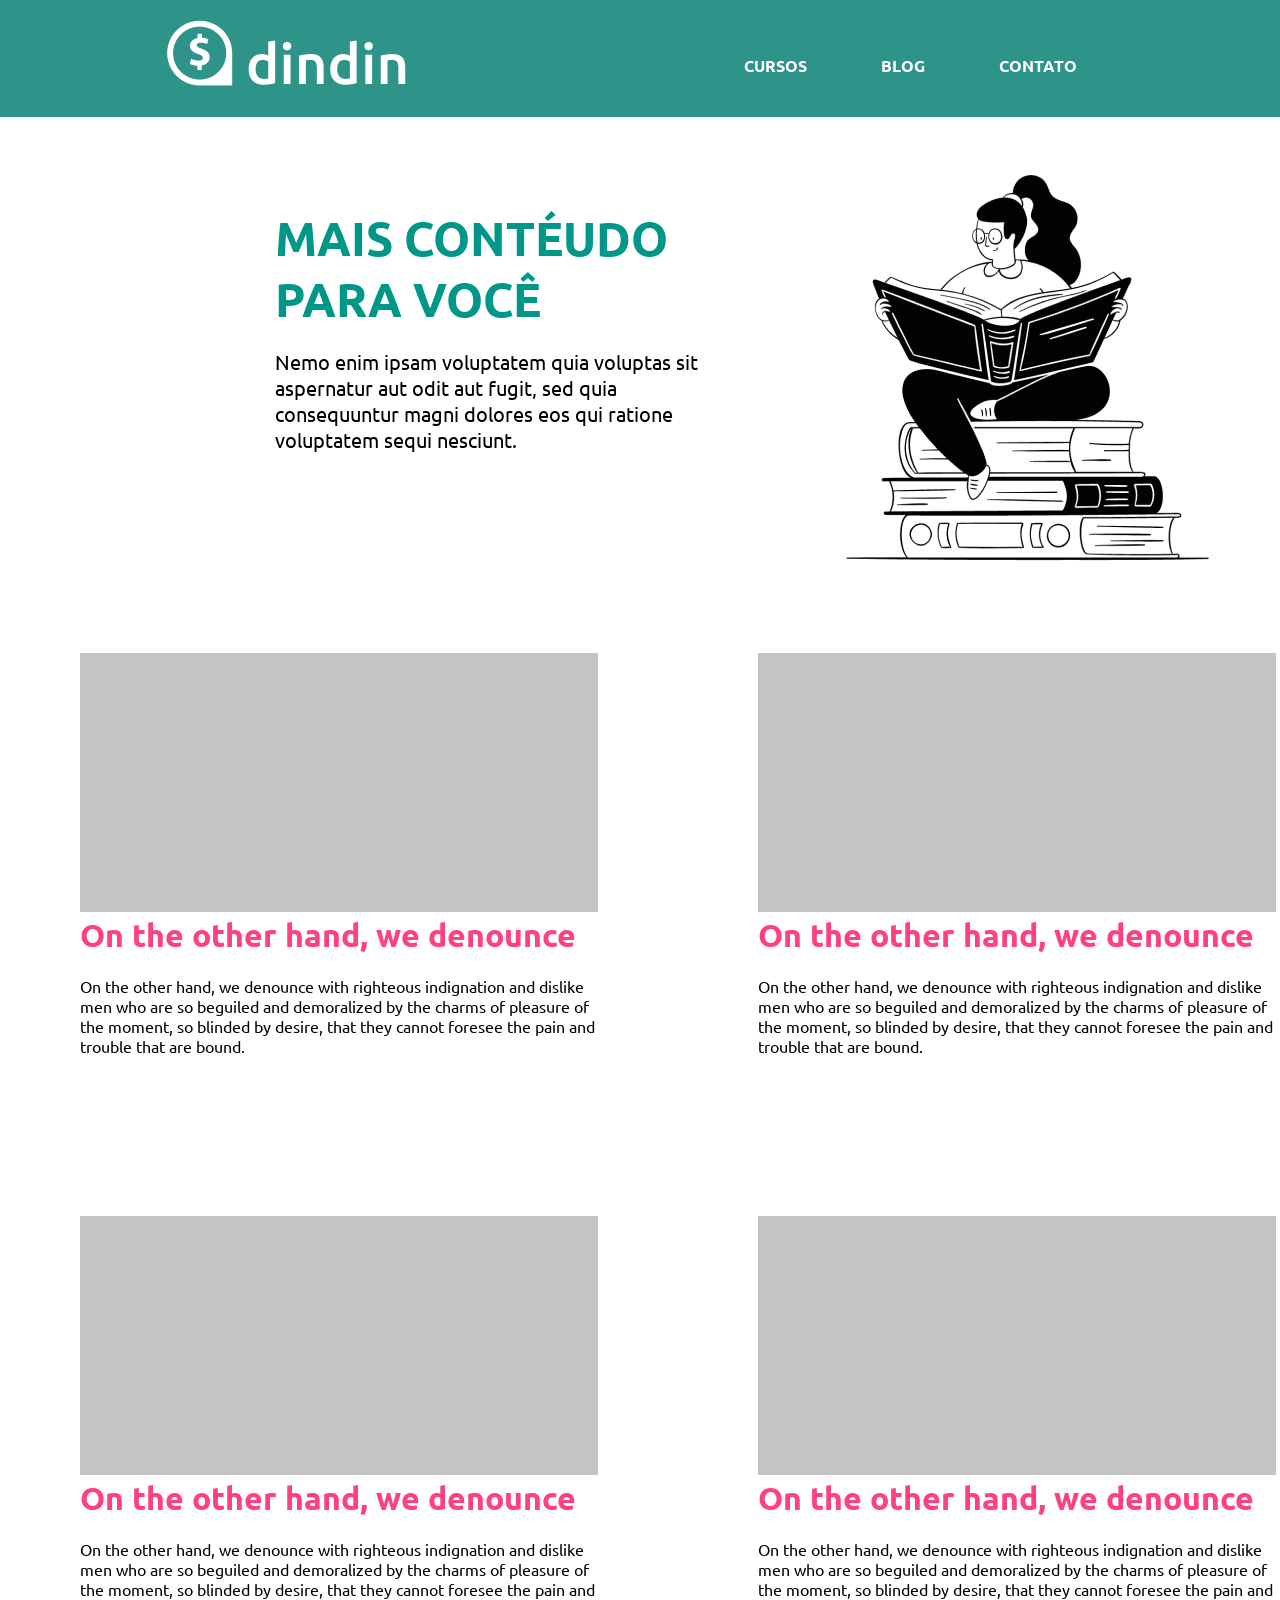
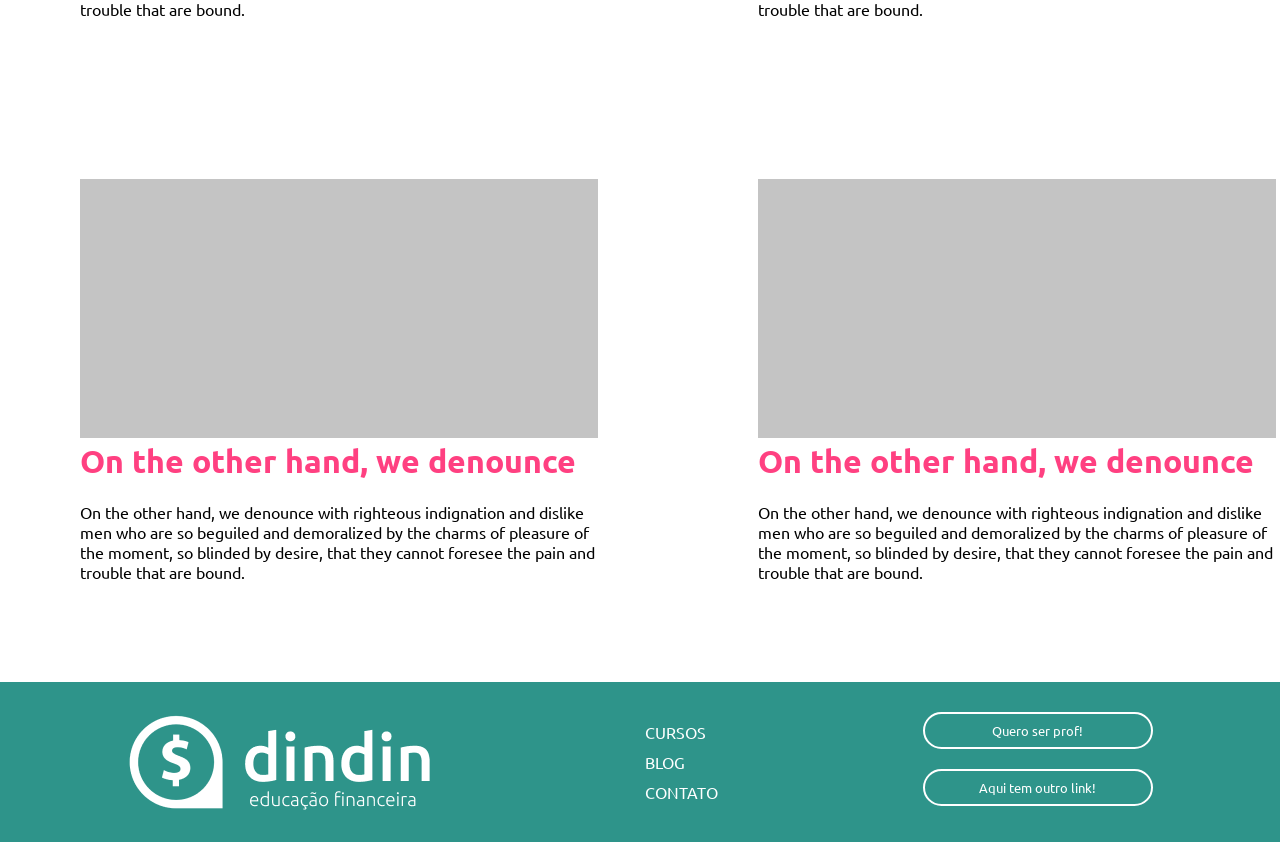
==== blog.html @ d367fa9c "Atualização imagens" ====
<!DOCTYPE html>
<html lang="en">
<head>
    <meta charset="UTF-8">
    <meta http-equiv="X-UA-Compatible" content="IE=edge">
    <meta name="viewport" content="width=device-width, initial-scale=1.0">
    <link rel="stylesheet" href="blog.css">
    <link href="https://fonts.googleapis.com/css2?family=Ubuntu:ital,wght@0,300;0,400;0,500;0,700;1,300;1,400;1,700&display=swap" rel="stylesheet"> 
    
    <title>Página do Blog</title>
</head>
<body>

    <header>
        <div class imagem>
        <a href="cabecalho.html" id="logobanner"><img src="imagens/logo-header.png " alt=" Logo da header " title=" Logo da header " /></a>
        </div>

        <div>
        <ul class=" lista ">
            <a href=" cursos.html ">
                <li>CURSOS</li>
            </a>
            <a href=" blog.html ">
                <li>BLOG</li>
            </a>
            <a href=" contato.html ">
                <li>CONTATO</li>
            </a>
        </ul>
        </div>
    </header>
<br>
    <main>
        <div class="parte1"> 
            
        <h1>MAIS CONTÉUDO PARA VOCÊ</h1> 
        <br>
        <div>
        <p> Nemo enim ipsam voluptatem quia voluptas sit aspernatur 
            aut odit aut fugit, sed quia consequuntur magni dolores 
            eos qui ratione voluptatem sequi nesciunt.</p>
           
        </div>
        
        <div>
            <img class="ilustrablog" src="imagens/ilustra-blog.png" />
        </div>
        </div>
    <br>
    <main>       
    <div class="flex">
    
    <div>
        <img src="imagens/Rectangle 21.png">
        <h1>On the other hand, we denounce</h1>
        <br>
        <p> On the other hand, we denounce with righteous indignation and dislike men who are so beguiled and demoralized by the charms of pleasure of the moment, so blinded by desire, that they cannot foresee the pain and trouble that are bound.</p>
    </div>

    <div>
        <img src="imagens/Rectangle 21.png">
        <h1>On the other hand, we denounce</h1>
        <br>
        <p> On the other hand, we denounce with righteous indignation and dislike men who are so beguiled and demoralized by the charms of pleasure of the moment, so blinded by desire, that they cannot foresee the pain and trouble that are bound.</p>
    </div>
    </div>
    </main>

    <main>
    <div class="flex2">
   
    <div>
        <img src="imagens/Rectangle 21.png">
        <h1>On the other hand, we denounce</h1>
        <br>
        <p> On the other hand, we denounce with righteous indignation and dislike men who are so beguiled and demoralized by the charms of pleasure of the moment, so blinded by desire, that they cannot foresee the pain and trouble that are bound.</p>
    </div>
    
    <div>
        <img src="imagens/Rectangle 21.png">
        <h1>On the other hand, we denounce</h1>
        <br>
        <p> On the other hand, we denounce with righteous indignation and dislike men who are so beguiled and demoralized by the charms of pleasure of the moment, so blinded by desire, that they cannot foresee the pain and trouble that are bound.</p>
    </div>
    </div>
    </main>

    <main>
    <div class="flex3">
    
    <div>
        <img src="imagens/Rectangle 21.png">
        <h1>On the other hand, we denounce</h1>
        <br>
        <p> On the other hand, we denounce with righteous indignation and dislike men who are so beguiled and demoralized by the charms of pleasure of the moment, so blinded by desire, that they cannot foresee the pain and trouble that are bound.</p>
    </div>
        
    <div>
        <img src="imagens/Rectangle 21.png">
        <h1>On the other hand, we denounce</h1>
        <br>
        <p> On the other hand, we denounce with righteous indignation and dislike men who are so beguiled and demoralized by the charms of pleasure of the moment, so blinded by desire, that they cannot foresee the pain and trouble that are bound.</p>
    </div>  
    </div>
    </main>
    

</main>

<br>

<footer>
    <div class imagem>
    <a href="rodape.html" id="logobanner"><img src="imagens/logo-footer.png" alt=" Logo da header " title=" Logo da header " /></a>
    </div>

    <div>
        <ul class=" lista2 ">
        <a href="cursos.html ">
            <li>CURSOS</li>
        </a>
        <a href="blog.html ">
            <li>BLOG</li>
        </a>
        <a href="contato.html ">
            <li>CONTATO</li>
        </a>
    </ul>
    </div>

    <div>
        <div class="botao">
            <button>Quero ser prof!</button>
            <br>
            <br>
            <button>Aqui tem outro link!</button>
        </div>


    </div>
    </footer>
</body>
</html>
---- blog.css ----
*{
    font-family: 'Ubuntu', sans-serif;
    box-sizing: border-box; 
    padding:0;
    margin:0;
    
}

header{
    width: 100%;
    height: 117px;
    background-color: #2E948A;
    font-family: 'Ubuntu', sans-serif;
    justify-content:space-around;
    padding: 18px;
    display: flex;
    
}

header li{
    display: flex;
    text-decoration: none;
    color: white;
    justify-content: flex-start;
    margin: 37px;
}

header a{
    text-decoration: none;
    font-weight: bold;
}

.lista{
    cursor:pointer;
    display: flex;
}

.parte1{
    margin-left: 275px;
    padding-top: 70px;
    width: 450px      
}
.parte1 h1{
    color:#009688;
    font-size: 47px;
}

.parte1 div p{
    font-size: 20px;
}

.ilustrablog{
   position: absolute;
   width: 405px;
   height: 405px;
   left: 825px;
   top: 165px;
}

/* flex-wrap:wrap; chegar fim da linha e quebra*/

.flex{
    display: flex;
    justify-content: space-between;
    margin-top: 100px;
}

.flex div{
    margin: 80px;
}

.flex div h1{
    color: #FF4081;
}

.flex2{
    display: flex;
    justify-content: space-between;
}

.flex2 div{
    margin: 80px;
}

.flex2 div h1{
    color: #FF4081;
}

.flex3{
    display: flex;
    justify-content: space-between;
}

.flex3 div{
    margin: 80px;
}

.flex3 div h1{
    color: #FF4081;
}

footer{
    width: 100%;
    height: 160px;
    background-color: #2E948A;
    font-family: 'Ubuntu', sans-serif; 
    display: flex;
    justify-content: space-around; 
    padding: 30px;
   
}

footer li{ 
    color: white; 
    text-decoration: none;
    list-style-type: none;
    font-family: 'Ubuntu', sans-serif; 
    margin: 10px;

}

footer a{
    text-decoration: none;
}

/* .lista{
    cursor:pointer;
    
} */

.botao button{
    cursor: pointer;
    color: white;
    background-color:#2E948A;
    border: 2px solid white; 
    border-radius: 62px;
    padding: 8px;
    width: 230px;
}
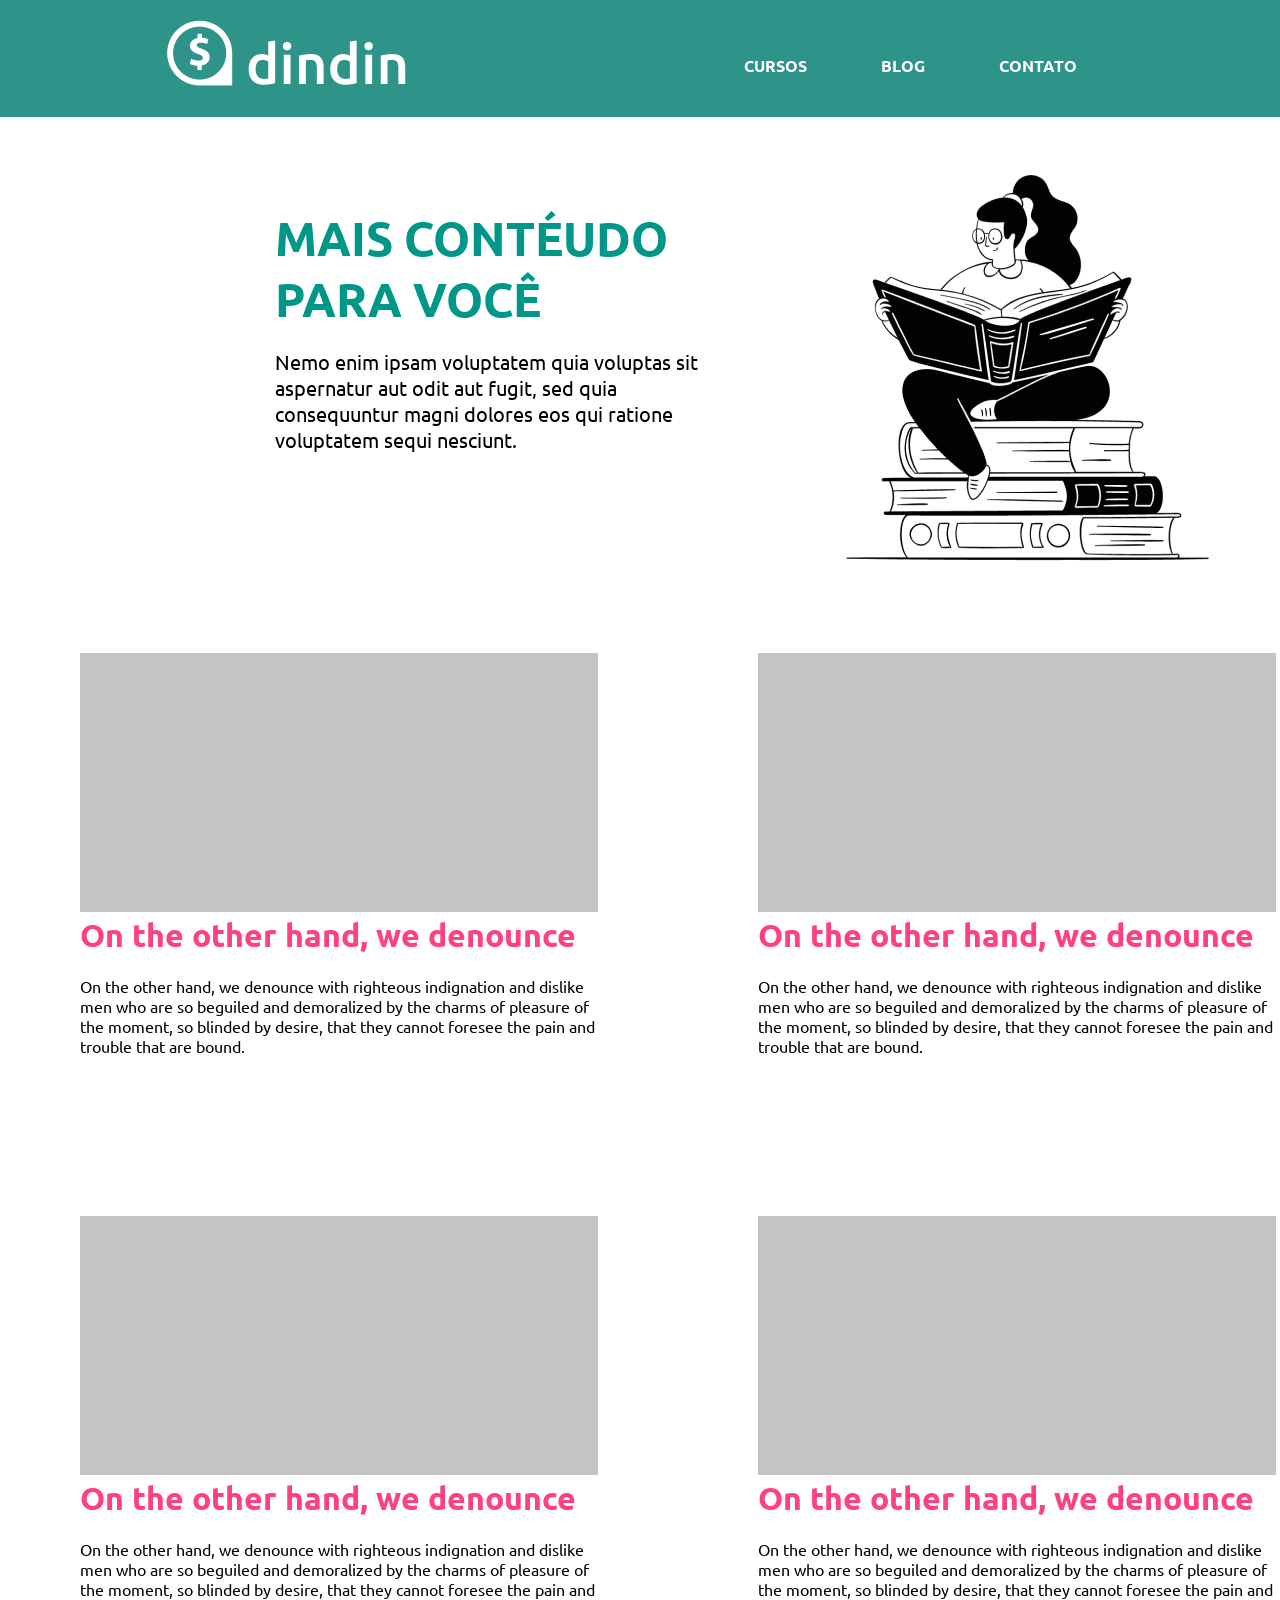
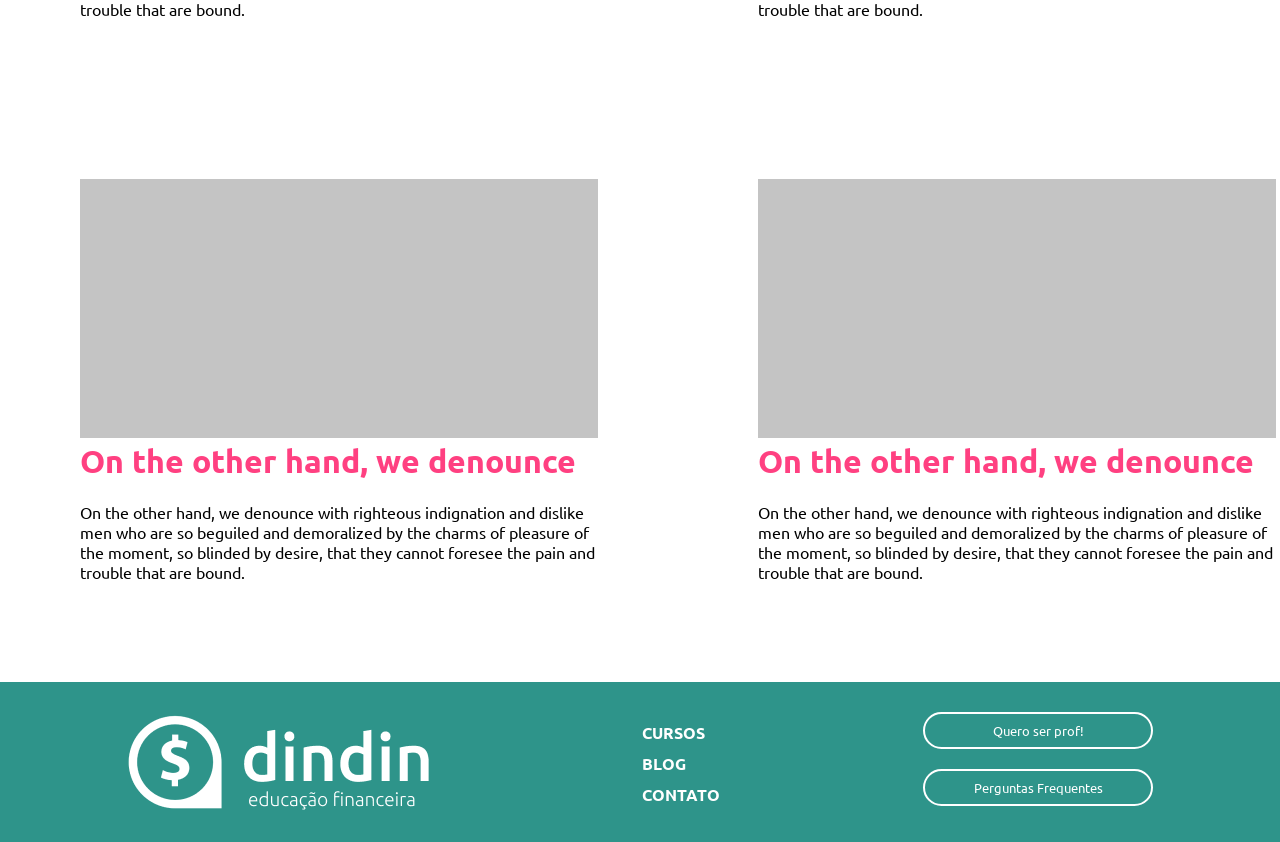
==== commit f783fd94: "adição da pag 'perguntas frequentes' header/footer" ====
--- a/blog.html
+++ b/blog.html
@@ -13,7 +13,7 @@
 
     <header>
         <div class imagem>
-        <a href="cabecalho.html" id="logobanner"><img src="imagens/logo-header.png " alt=" Logo da header " title=" Logo da header " /></a>
+        <a href="index.html" id="logobanner"><img src="imagens/logo-header.png " alt=" Logo da header " title=" Logo da header " /></a>
         </div>
 
         <div>
@@ -112,7 +112,7 @@
 
 <footer>
     <div class imagem>
-    <a href="rodape.html" id="logobanner"><img src="imagens/logo-footer.png" alt=" Logo da header " title=" Logo da header " /></a>
+    <a href="index.html" id="logobanner"><img src="imagens/logo-footer.png" alt=" Logo da header " title=" Logo da header " /></a>
     </div>
 
     <div>
@@ -134,7 +134,7 @@
             <button>Quero ser prof!</button>
             <br>
             <br>
-            <button>Aqui tem outro link!</button>
+            <a href="faq.html"> <button>Perguntas Frequentes</button> </a>
         </div>
 
 
--- a/blog.css
+++ b/blog.css
@@ -23,6 +23,10 @@
     color: white;
     justify-content: flex-start;
     margin: 37px;
+}
+
+header li:hover{
+    color: #38d1c2;
 }
 
 header a{
@@ -115,18 +119,18 @@
     text-decoration: none;
     list-style-type: none;
     font-family: 'Ubuntu', sans-serif; 
+    font-weight: bold;
     margin: 10px;
 
+}
+
+footer li:hover {
+    color: #38d1c2;
 }
 
 footer a{
     text-decoration: none;
 }
-
-/* .lista{
-    cursor:pointer;
-    
-} */
 
 .botao button{
     cursor: pointer;
@@ -136,6 +140,16 @@
     border-radius: 62px;
     padding: 8px;
     width: 230px;
+
+    background: linear-gradient(to right, #FFFFFF 50%, #2E948A  50%);
+    background-size: 200% 100%;
+    background-position: bottom right;
+    transition: all 200ms;
+}
+
+.botao button:hover {
+    background-position: left bottom;
+    color: #2E948A ;
 }
     
 
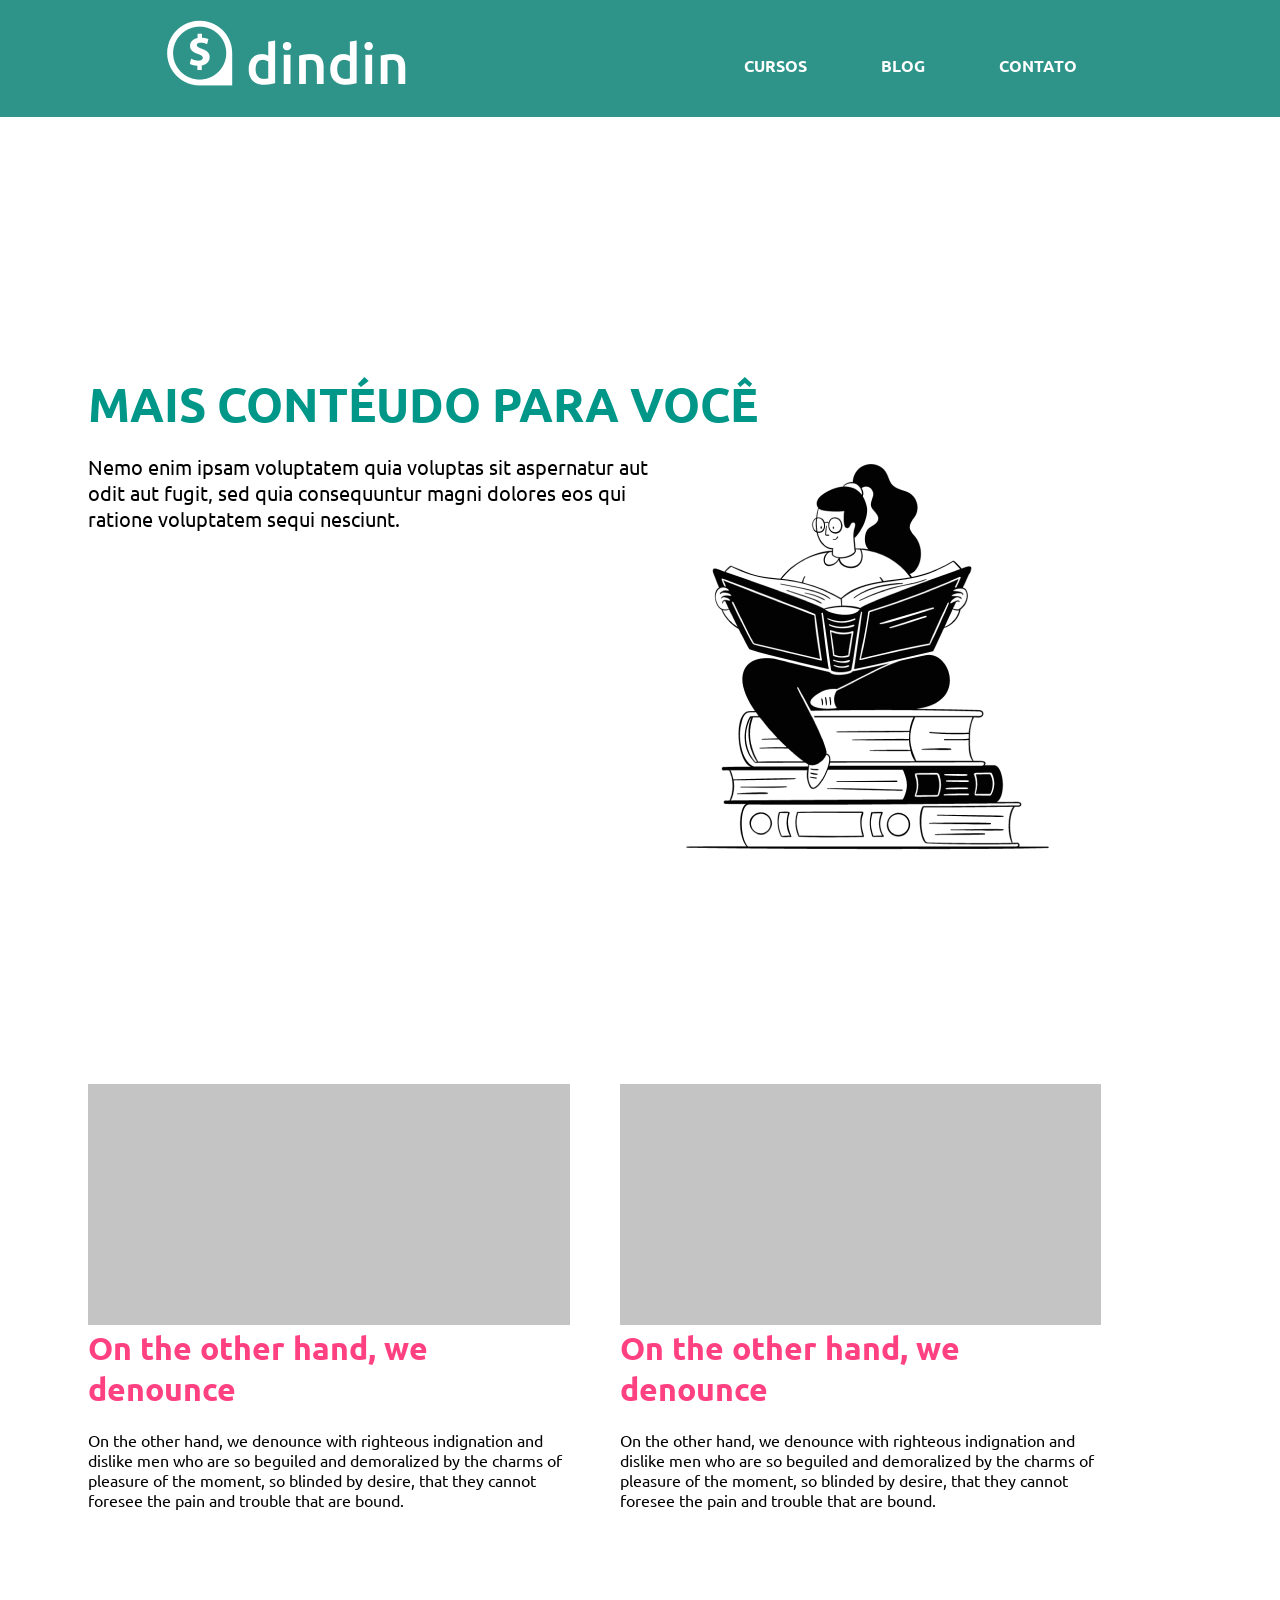
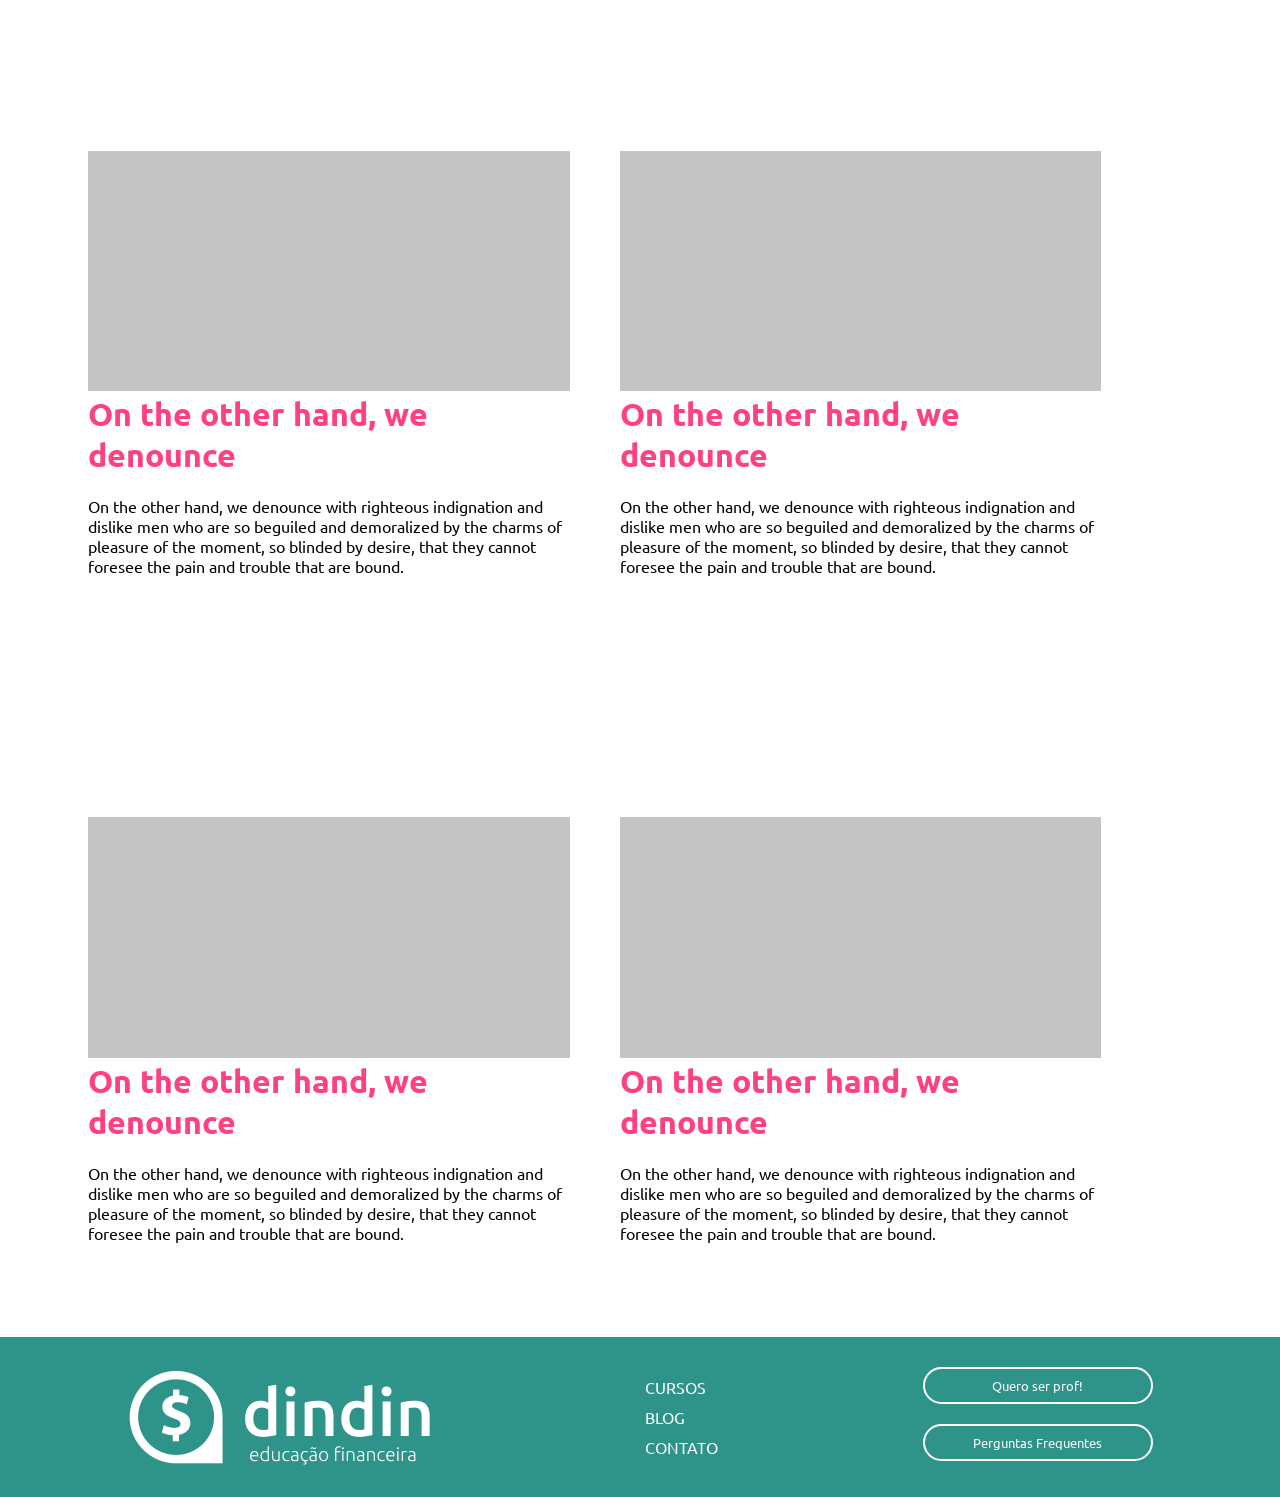
==== commit 508740b7: "Atuallizações" ====
--- a/blog.html
+++ b/blog.html
@@ -13,7 +13,7 @@
 
     <header>
         <div class imagem>
-        <a href="index.html" id="logobanner"><img src="imagens/logo-header.png " alt=" Logo da header " title=" Logo da header " /></a>
+        <a href="cabecalho.html" id="logobanner"><img src="imagens/logo-header.png " alt=" Logo da header " title=" Logo da header " /></a>
         </div>
 
         <div>
@@ -34,31 +34,49 @@
     <main>
         <div class="parte1"> 
             
-        <h1>MAIS CONTÉUDO PARA VOCÊ</h1> 
-        <br>
-        <div>
-        <p> Nemo enim ipsam voluptatem quia voluptas sit aspernatur 
-            aut odit aut fugit, sed quia consequuntur magni dolores 
-            eos qui ratione voluptatem sequi nesciunt.</p>
-           
+            <h1>MAIS CONTÉUDO PARA VOCÊ</h1> 
+            <br>
+            <div class='image-row'>
+                    <p> Nemo enim ipsam voluptatem quia voluptas sit aspernatur 
+                        aut odit aut fugit, sed quia consequuntur magni dolores 
+                        eos qui ratione voluptatem sequi nesciunt.</p>
+                    <img class="ilustrablog" src="imagens/ilustra-blog.png" />
+            </div>
         </div>
-        
-        <div>
-            <img class="ilustrablog" src="imagens/ilustra-blog.png" />
-        </div>
-        </div>
+   
+    </main>
     <br>
     <main>       
-    <div class="flex">
+    <div class="row">
     
-    <div>
+        <div class='info'>
+            <img src="imagens/Rectangle 21.png">
+            <h1>On the other hand, we denounce</h1>
+            <br>
+            <p> On the other hand, we denounce with righteous indignation and dislike men who are so beguiled and demoralized by the charms of pleasure of the moment, so blinded by desire, that they cannot foresee the pain and trouble that are bound.</p>
+        </div>
+
+        <div class='info'>
+            <img src="imagens/Rectangle 21.png">
+            <h1>On the other hand, we denounce</h1>
+            <br>
+            <p> On the other hand, we denounce with righteous indignation and dislike men who are so beguiled and demoralized by the charms of pleasure of the moment, so blinded by desire, that they cannot foresee the pain and trouble that are bound.</p>
+        </div>
+
+    </div>
+    </main>
+
+    <main>
+    <div class="row">
+   
+    <div class='info'>
         <img src="imagens/Rectangle 21.png">
         <h1>On the other hand, we denounce</h1>
         <br>
         <p> On the other hand, we denounce with righteous indignation and dislike men who are so beguiled and demoralized by the charms of pleasure of the moment, so blinded by desire, that they cannot foresee the pain and trouble that are bound.</p>
     </div>
-
-    <div>
+    
+    <div class='info'>
         <img src="imagens/Rectangle 21.png">
         <h1>On the other hand, we denounce</h1>
         <br>
@@ -68,35 +86,16 @@
     </main>
 
     <main>
-    <div class="flex2">
-   
-    <div>
-        <img src="imagens/Rectangle 21.png">
-        <h1>On the other hand, we denounce</h1>
-        <br>
-        <p> On the other hand, we denounce with righteous indignation and dislike men who are so beguiled and demoralized by the charms of pleasure of the moment, so blinded by desire, that they cannot foresee the pain and trouble that are bound.</p>
-    </div>
+    <div class="row">
     
-    <div>
-        <img src="imagens/Rectangle 21.png">
-        <h1>On the other hand, we denounce</h1>
-        <br>
-        <p> On the other hand, we denounce with righteous indignation and dislike men who are so beguiled and demoralized by the charms of pleasure of the moment, so blinded by desire, that they cannot foresee the pain and trouble that are bound.</p>
-    </div>
-    </div>
-    </main>
-
-    <main>
-    <div class="flex3">
-    
-    <div>
+    <div class='info'>
         <img src="imagens/Rectangle 21.png">
         <h1>On the other hand, we denounce</h1>
         <br>
         <p> On the other hand, we denounce with righteous indignation and dislike men who are so beguiled and demoralized by the charms of pleasure of the moment, so blinded by desire, that they cannot foresee the pain and trouble that are bound.</p>
     </div>
         
-    <div>
+    <div class='info'>
         <img src="imagens/Rectangle 21.png">
         <h1>On the other hand, we denounce</h1>
         <br>
@@ -111,24 +110,24 @@
 <br>
 
 <footer>
-    <div class imagem>
-    <a href="index.html" id="logobanner"><img src="imagens/logo-footer.png" alt=" Logo da header " title=" Logo da header " /></a>
+    <div class="imagem">
+        <a href="index.html" id="logobanner">
+            <img src="./imagens/logo-footer.png" alt="Logo do footer" title="Logo do footer">
+        </a>
     </div>
-
     <div>
-        <ul class=" lista2 ">
-        <a href="cursos.html ">
-            <li>CURSOS</li>
-        </a>
-        <a href="blog.html ">
-            <li>BLOG</li>
-        </a>
-        <a href="contato.html ">
-            <li>CONTATO</li>
-        </a>
-    </ul>
+        <ul class="lista2">
+            <a href="cursos.html ">
+                <li>CURSOS</li>
+            </a>
+            <a href="blog.html ">
+                <li>BLOG</li>
+            </a>
+            <a href="contato.html ">
+                <li>CONTATO</li>
+            </a>
+        </ul>
     </div>
-
     <div>
         <div class="botao">
             <button>Quero ser prof!</button>
@@ -136,9 +135,7 @@
             <br>
             <a href="faq.html"> <button>Perguntas Frequentes</button> </a>
         </div>
-
-
     </div>
-    </footer>
+</footer>
 </body>
 </html>
--- a/blog.css
+++ b/blog.css
@@ -17,16 +17,13 @@
     
 }
 
+
 header li{
     display: flex;
     text-decoration: none;
     color: white;
     justify-content: flex-start;
     margin: 37px;
-}
-
-header li:hover{
-    color: #38d1c2;
 }
 
 header a{
@@ -40,9 +37,11 @@
 }
 
 .parte1{
-    margin-left: 275px;
+    
     padding-top: 70px;
-    width: 450px      
+    display: flex;
+    flex-direction: column;
+    margin-left: 50px;
 }
 .parte1 h1{
     color:#009688;
@@ -51,57 +50,29 @@
 
 .parte1 div p{
     font-size: 20px;
+    width: 50%;
 }
 
 .ilustrablog{
-   position: absolute;
-   width: 405px;
    height: 405px;
-   left: 825px;
-   top: 165px;
+
+}
+.row h1{
+    color:#FF4081;
+}
+/* flex-wrap:wrap; chegar fim da linha e quebra*/
+
+.image-row{
+    display: flex;
+    flex-direction: row;
+    width:100%;
+}
+.row{
+    display: flex;
+    flex-direction: row;
+    margin-bottom:36px;
 }
 
-/* flex-wrap:wrap; chegar fim da linha e quebra*/
-
-.flex{
-    display: flex;
-    justify-content: space-between;
-    margin-top: 100px;
-}
-
-.flex div{
-    margin: 80px;
-}
-
-.flex div h1{
-    color: #FF4081;
-}
-
-.flex2{
-    display: flex;
-    justify-content: space-between;
-}
-
-.flex2 div{
-    margin: 80px;
-}
-
-.flex2 div h1{
-    color: #FF4081;
-}
-
-.flex3{
-    display: flex;
-    justify-content: space-between;
-}
-
-.flex3 div{
-    margin: 80px;
-}
-
-.flex3 div h1{
-    color: #FF4081;
-}
 
 footer{
     width: 100%;
@@ -119,13 +90,8 @@
     text-decoration: none;
     list-style-type: none;
     font-family: 'Ubuntu', sans-serif; 
-    font-weight: bold;
     margin: 10px;
 
-}
-
-footer li:hover {
-    color: #38d1c2;
 }
 
 footer a{
@@ -150,6 +116,60 @@
 .botao button:hover {
     background-position: left bottom;
     color: #2E948A ;
+}  
+
+.info{
+    margin-left:50px;
+    width:40%;
 }
+.info img{
+    width: 100%;
+}
+
+main{
+    padding:3%;
+    margin-top:10%;
+}
+
+/* responsividade*/
+
+@media (max-width: 600px){
+    header, footer{
+        flex-wrap: wrap;
+        justify-content: center;
+        height: auto;
+    }
+   
+    header{
+        width: 100%;     
+    }
+    .row{
+        display: flex;
+        flex-direction: column;
     
+    }
+    .image-row{
+        display: flex;
+        flex-direction: column;
+    }
+    .image-row img{
+        position: relative;
+        width: 70%;
+        left:0px;
+        top:0px
+         
+    }
+    img{
+        width: 100%;
+    }
+    .info{
+        width:85%;
+    }
 
+    .parte1{
+        
+        padding-top: 70px;
+        width: 100%;
+        margin-left: 50px;   
+    }
+}
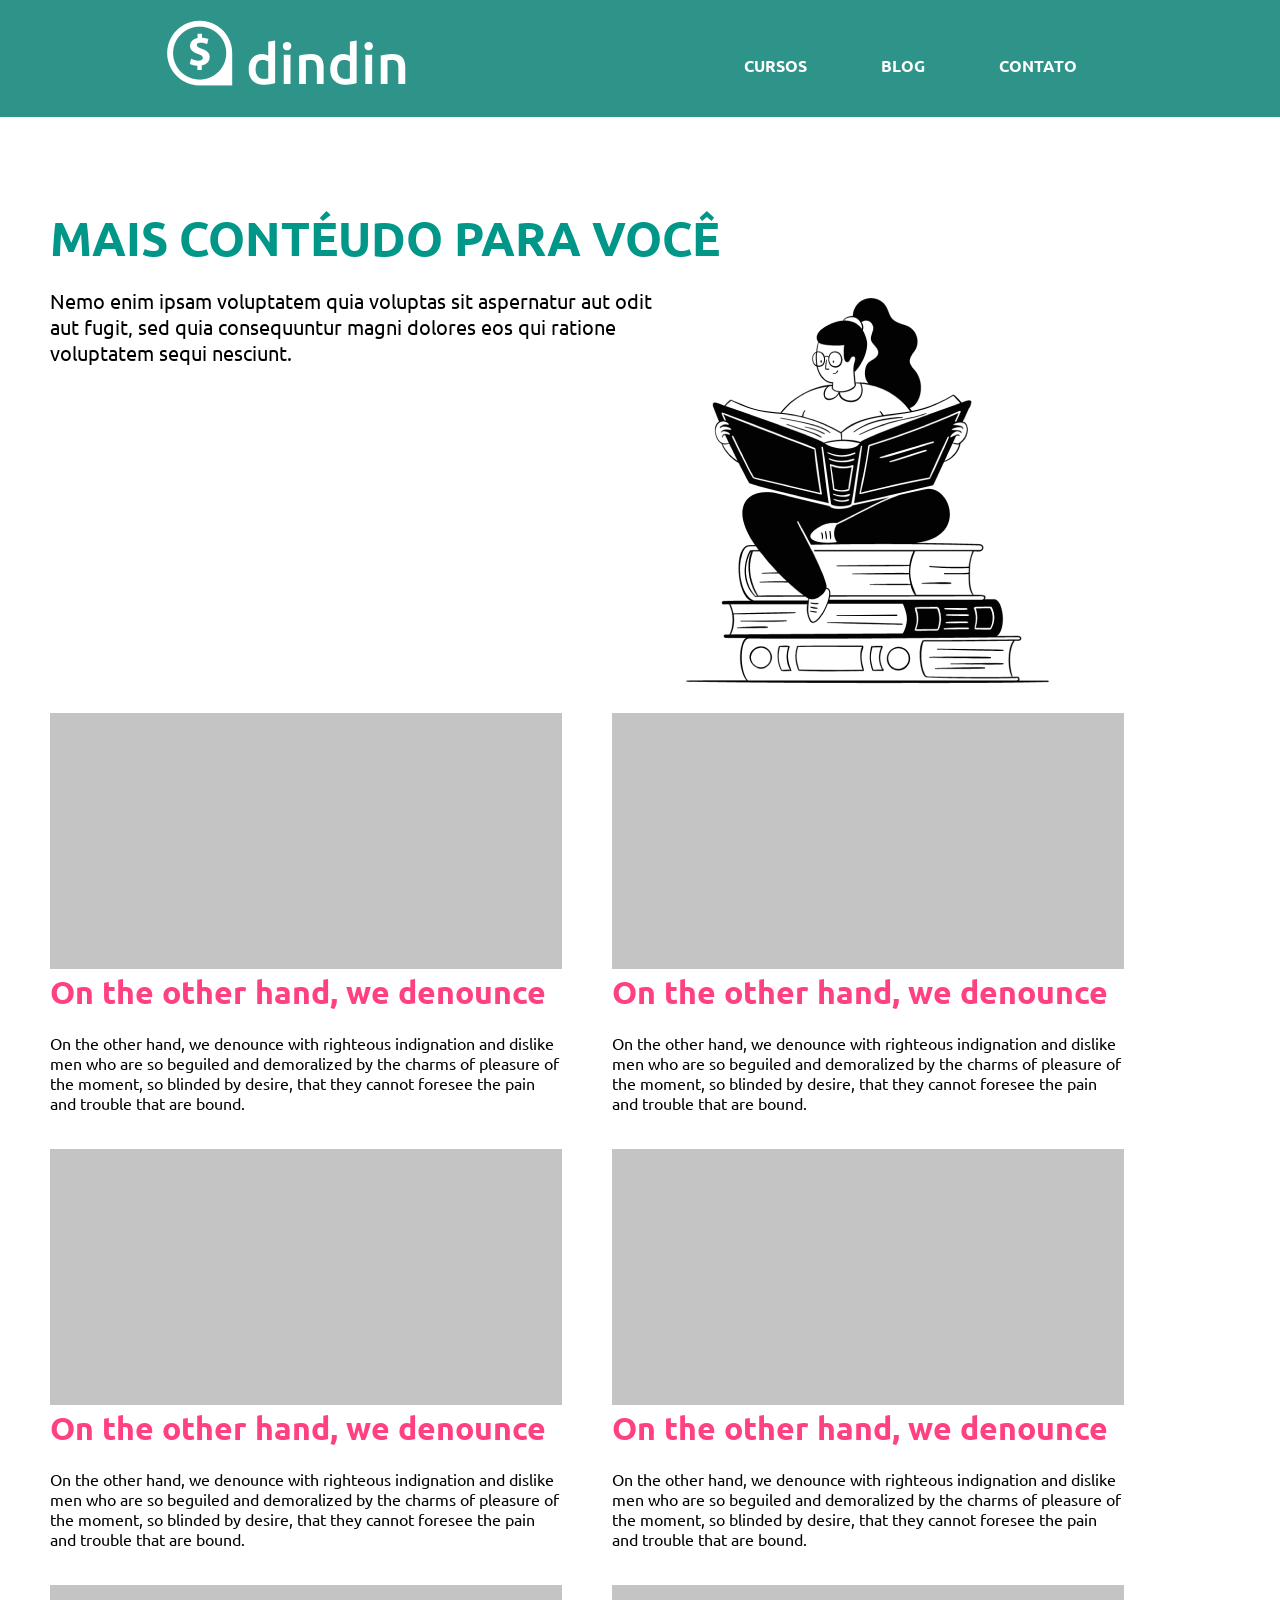
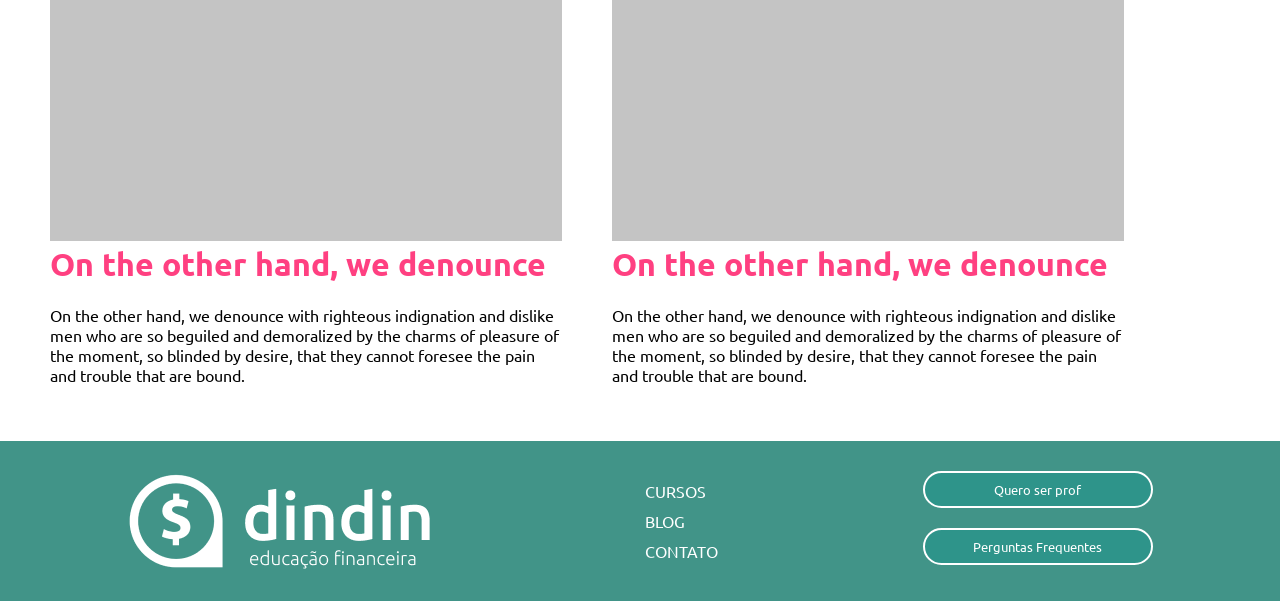
==== commit 5966e6e4: "Atualizações" ====
--- a/blog.html
+++ b/blog.html
@@ -130,7 +130,7 @@
     </div>
     <div>
         <div class="botao">
-            <button>Quero ser prof!</button>
+            <a href="contato.html"> <button>Quero ser prof</button> </a>
             <br>
             <br>
             <a href="faq.html"> <button>Perguntas Frequentes</button> </a>
--- a/blog.css
+++ b/blog.css
@@ -77,7 +77,7 @@
 footer{
     width: 100%;
     height: 160px;
-    background-color: #2E948A;
+    background-color:#419488;
     font-family: 'Ubuntu', sans-serif; 
     display: flex;
     justify-content: space-around; 
@@ -125,11 +125,11 @@
 .info img{
     width: 100%;
 }
-
+/* 
 main{
     padding:3%;
-    margin-top:10%;
-}
+    margin-top:10%; */
+
 
 /* responsividade*/
 
